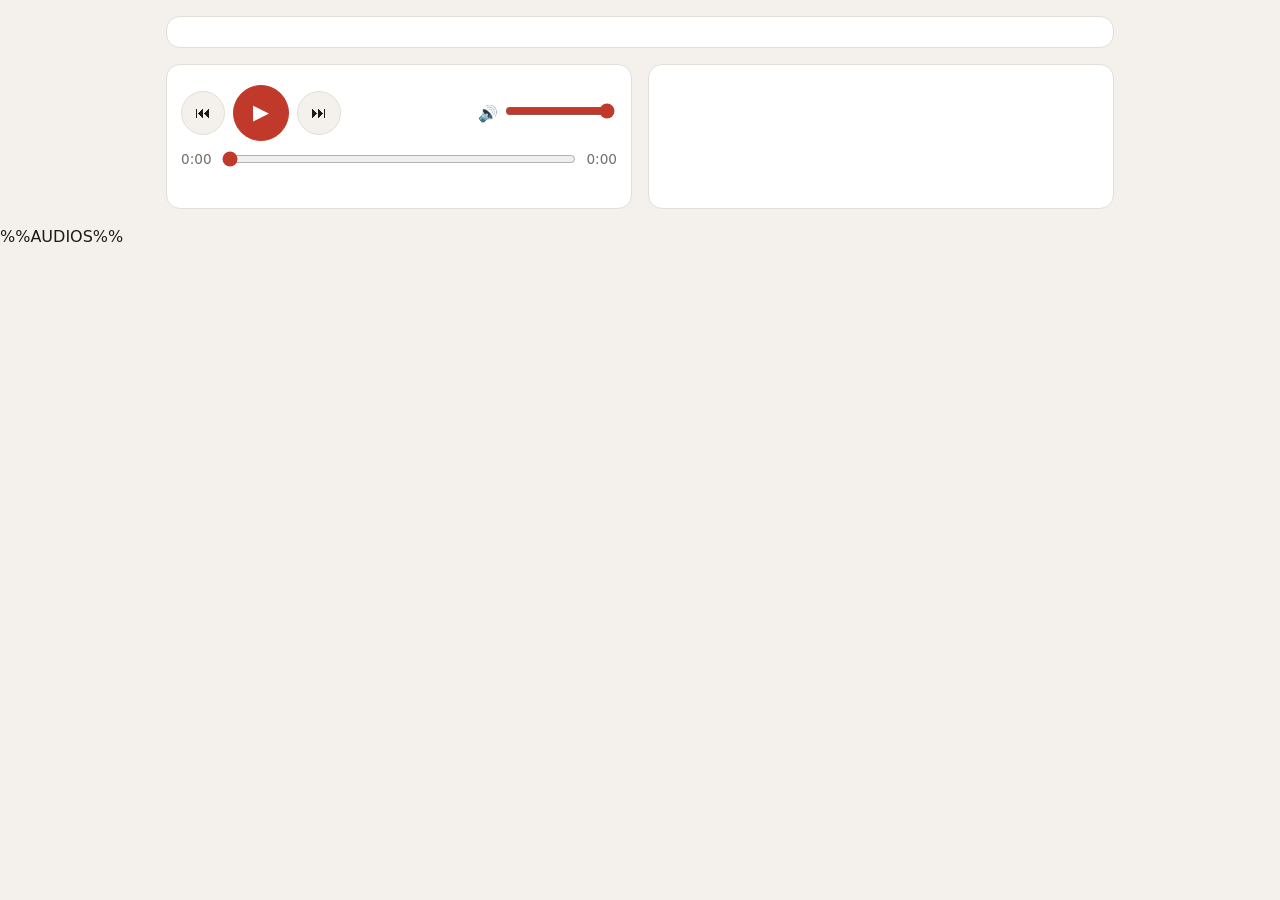
==== paquete/modulos/_core/mixtape_plantilla.html @ 4d0d2228 "Music Manager: primera versión" ====
<!doctype html>
<html lang="%%LANG%%">
<head>
<meta charset="utf-8">
<meta name="viewport" content="width=device-width,initial-scale=1">
<title>%%TITLE%%</title>
<style>
:root{--bg:#f4f1ec;--panel:#fff;--txt:#1d1b19;--mut:#76706a;--acc:#c0392b;--line:#e3ded7}
@media(prefers-color-scheme:dark){:root{--bg:#141312;--panel:#201e1c;--txt:#eee9e3;--mut:#9b948c;--acc:#ff6b5b;--line:#34312e}}
*{box-sizing:border-box}
body{margin:0;background:var(--bg);color:var(--txt);font:16px/1.5 system-ui,-apple-system,Segoe UI,Roboto,sans-serif}
main{max-width:980px;margin:0 auto;padding:16px;display:grid;gap:16px;grid-template-columns:minmax(0,1fr) minmax(0,1fr)}
@media(max-width:760px){main{grid-template-columns:1fr}}
.card{background:var(--panel);border:1px solid var(--line);border-radius:14px;padding:14px}
header{grid-column:1/-1;display:flex;gap:16px;align-items:center}
#cov{width:150px;height:auto;border-radius:10px;flex:none;background:var(--line)}
#cov[hidden]{display:none}
h1{font-size:1.4rem;margin:0}
.art{color:var(--mut);margin:2px 0 0}
h2{font-size:.8rem;text-transform:uppercase;letter-spacing:.08em;color:var(--mut);margin:0 0 8px}
#ctl{display:flex;align-items:center;gap:8px;flex-wrap:wrap;margin-bottom:8px}
button{font:inherit;color:var(--txt);background:var(--bg);border:1px solid var(--line);border-radius:999px;min-width:44px;height:44px;cursor:pointer}
button:hover{border-color:var(--acc)}
#pp{background:var(--acc);border-color:var(--acc);color:#fff;min-width:56px;height:56px;font-size:1.3rem}
#seekrow{display:flex;align-items:center;gap:8px;font-size:.85rem;color:var(--mut)}
input[type=range]{accent-color:var(--acc);width:100%}
#vol{width:110px}
#now{font-weight:600;margin:0 0 6px;overflow-wrap:anywhere}
ol{list-style:none;margin:0;padding:0}
li{display:flex;gap:10px;padding:10px 8px;border-radius:8px;cursor:pointer;align-items:baseline;overflow-wrap:anywhere}
li:hover{background:var(--bg)}
li.on{background:var(--bg);color:var(--acc);font-weight:600}
li b{min-width:2ch;color:var(--mut);font-weight:400}
#lyr{white-space:pre-wrap;overflow-wrap:anywhere;max-height:60vh;overflow:auto;margin:0;font:inherit}
.mut{color:var(--mut)}
#err{color:var(--acc);min-height:1.2em;font-size:.85rem}
</style>
</head>
<body>
<main>
<header class="card"><img id="cov" alt="" hidden><div><h1 id="ttl"></h1><p class="art" id="art"></p></div></header>
<section class="card">
<p id="now"></p>
<div id="ctl"><button id="pv" type="button">⏮</button><button id="pp" type="button">▶</button><button id="nx" type="button">⏭</button>
<label class="mut" style="margin-left:auto">🔊 <input id="vol" type="range" min="0" max="1" step="0.05" value="1"></label></div>
<div id="seekrow"><span id="cur">0:00</span><input id="seek" type="range" min="0" max="1000" value="0"><span id="dur">0:00</span></div>
<div id="err" role="status"></div>
<h2 id="h-tr"></h2><ol id="list"></ol>
</section>
<section class="card"><h2 id="h-ly"></h2><pre id="lyr"></pre></section>
</main>
<audio id="au" preload="metadata"></audio>
%%AUDIOS%%
<script type="application/json" id="d">%%DATA%%</script>
<script>
(function(){
var D=JSON.parse(document.getElementById('d').textContent),U=D.ui,T=D.tracks;
function $(i){return document.getElementById(i)}
var au=$('au'),cur=-1,urlBlob=null,drag=false;
$('ttl').textContent=D.name;$('art').textContent=D.artist||'';$('h-tr').textContent=U.tracks;$('h-ly').textContent=U.lyrics;
$('pv').title=U.prev;$('pv').setAttribute('aria-label',U.prev);$('nx').title=U.next;$('nx').setAttribute('aria-label',U.next);
$('vol').title=U.vol;$('vol').setAttribute('aria-label',U.vol);$('seek').setAttribute('aria-label',U.seek);
if(D.cover){var c=$('cov');c.src=D.cover;c.hidden=false}
var ol=$('list');
T.forEach(function(t,i){var li=document.createElement('li'),n=document.createElement('b'),s=document.createElement('span');
 n.textContent=String(t.n).padStart(2,'0');s.textContent=t.title;li.appendChild(n);li.appendChild(s);
 li.addEventListener('click',function(){load(i,true)});ol.appendChild(li)});
function fmt(x){if(!isFinite(x))return'0:00';var m=Math.floor(x/60),s=Math.floor(x%60);return m+':'+(s<10?'0':'')+s}
function setPP(){var p=!au.paused;$('pp').textContent=p?'⏸':'▶';$('pp').title=p?U.pause:U.play;$('pp').setAttribute('aria-label',p?U.pause:U.play)}
function src(i){
 if(!D.inline)return D.dir+'/'+encodeURIComponent(T[i].file);
 if(urlBlob){URL.revokeObjectURL(urlBlob);urlBlob=null}
 var b=atob($('a'+i).textContent.trim()),u=new Uint8Array(b.length);for(var k=0;k<b.length;k++)u[k]=b.charCodeAt(k);
 urlBlob=URL.createObjectURL(new Blob([u],{type:'audio/mpeg'}));return urlBlob}
function load(i,play){
 if(i<0||i>=T.length)return;cur=i;$('err').textContent='';
 au.src=src(i);
 [].forEach.call(ol.children,function(li,k){li.className=k===i?'on':''});
 $('now').textContent=T[i].n+'. '+T[i].title;
 var ly=$('lyr');ly.textContent=T[i].lyrics||U.nolyrics;ly.className=T[i].lyrics?'':'mut';ly.scrollTop=0;
 document.title=T[i].title+' · '+D.name;
 if(play){var p=au.play();if(p&&p.catch)p.catch(function(){})}
 setPP()}
function toggle(){if(cur<0){load(0,true);return}if(au.paused){var p=au.play();if(p&&p.catch)p.catch(function(){})}else au.pause()}
$('pp').addEventListener('click',toggle);
$('pv').addEventListener('click',function(){if(au.currentTime>3){au.currentTime=0}else load(cur<=0?0:cur-1,!au.paused)});
$('nx').addEventListener('click',function(){load(cur+1<T.length?cur+1:0,!au.paused)});
au.addEventListener('play',setPP);au.addEventListener('pause',setPP);
au.addEventListener('ended',function(){if(cur+1<T.length)load(cur+1,true);else{setPP();au.currentTime=0}});
au.addEventListener('error',function(){$('err').textContent=U.noaudio});
au.addEventListener('loadedmetadata',function(){$('dur').textContent=fmt(au.duration)});
au.addEventListener('timeupdate',function(){if(!drag&&au.duration)$('seek').value=Math.round(au.currentTime/au.duration*1000);$('cur').textContent=fmt(au.currentTime)});
$('seek').addEventListener('input',function(){drag=true;if(au.duration)$('cur').textContent=fmt(this.value/1000*au.duration)});
$('seek').addEventListener('change',function(){if(au.duration)au.currentTime=this.value/1000*au.duration;drag=false});
$('vol').addEventListener('input',function(){au.volume=+this.value});
document.addEventListener('keydown',function(e){if(e.code==='Space'&&!/^(INPUT|BUTTON)$/.test((e.target||{}).tagName)){e.preventDefault();toggle()}});
setPP();$('now').textContent=T.length?'':'';
if(T.length)load(0,false);
})();
</script>
</body>
</html>
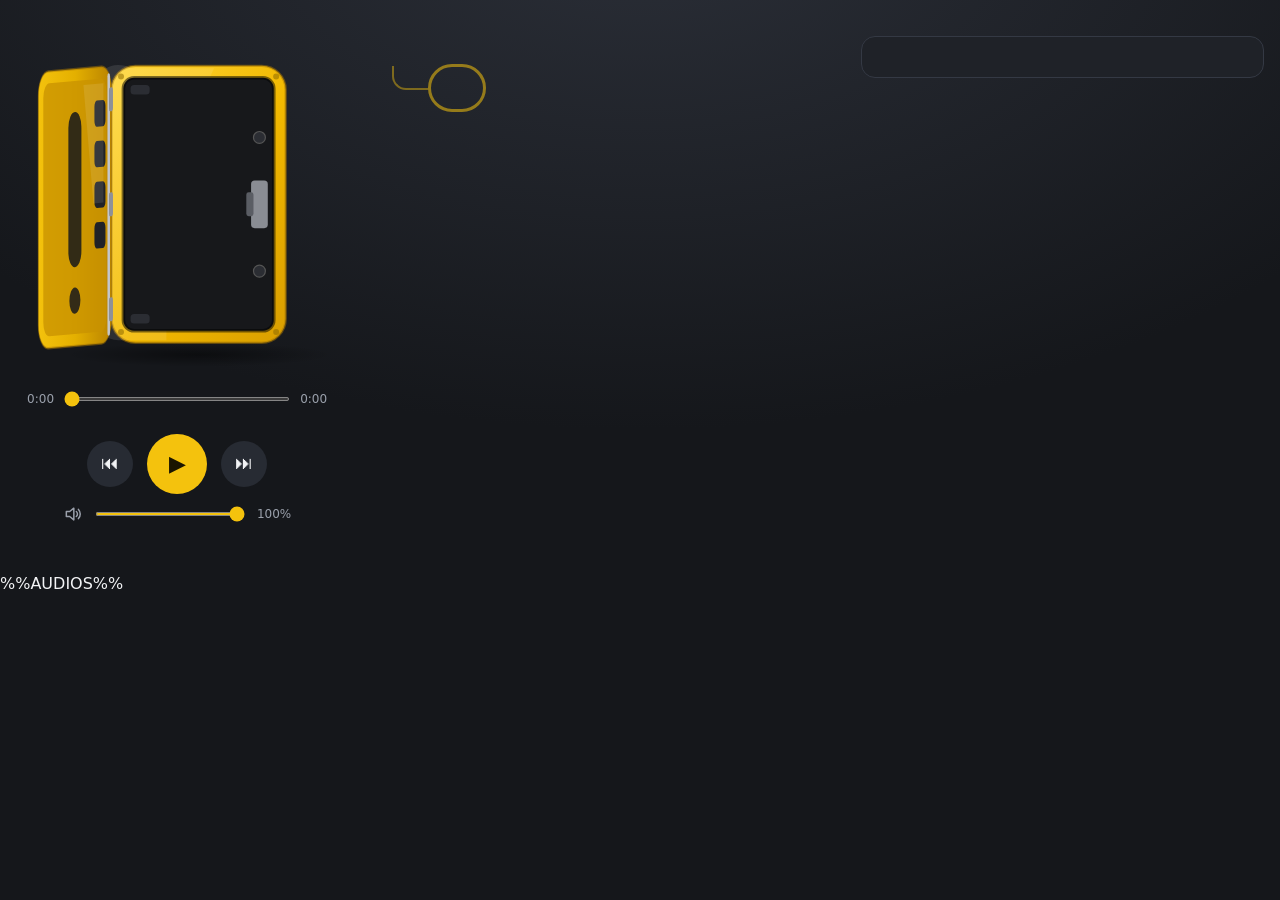
==== commit 40e26481: "Mixtape web redesign, per-song notes and tag cleaning - New player page: walkman with vector cassett" ====
--- a/paquete/modulos/_core/mixtape_plantilla.html
+++ b/paquete/modulos/_core/mixtape_plantilla.html
@@ -5,49 +5,186 @@
 <meta name="viewport" content="width=device-width,initial-scale=1">
 <title>%%TITLE%%</title>
 <style>
-:root{--bg:#f4f1ec;--panel:#fff;--txt:#1d1b19;--mut:#76706a;--acc:#c0392b;--line:#e3ded7}
-@media(prefers-color-scheme:dark){:root{--bg:#141312;--panel:#201e1c;--txt:#eee9e3;--mut:#9b948c;--acc:#ff6b5b;--line:#34312e}}
-*{box-sizing:border-box}
-body{margin:0;background:var(--bg);color:var(--txt);font:16px/1.5 system-ui,-apple-system,Segoe UI,Roboto,sans-serif}
-main{max-width:980px;margin:0 auto;padding:16px;display:grid;gap:16px;grid-template-columns:minmax(0,1fr) minmax(0,1fr)}
-@media(max-width:760px){main{grid-template-columns:1fr}}
-.card{background:var(--panel);border:1px solid var(--line);border-radius:14px;padding:14px}
-header{grid-column:1/-1;display:flex;gap:16px;align-items:center}
-#cov{width:150px;height:auto;border-radius:10px;flex:none;background:var(--line)}
-#cov[hidden]{display:none}
-h1{font-size:1.4rem;margin:0}
-.art{color:var(--mut);margin:2px 0 0}
-h2{font-size:.8rem;text-transform:uppercase;letter-spacing:.08em;color:var(--mut);margin:0 0 8px}
-#ctl{display:flex;align-items:center;gap:8px;flex-wrap:wrap;margin-bottom:8px}
-button{font:inherit;color:var(--txt);background:var(--bg);border:1px solid var(--line);border-radius:999px;min-width:44px;height:44px;cursor:pointer}
-button:hover{border-color:var(--acc)}
-#pp{background:var(--acc);border-color:var(--acc);color:#fff;min-width:56px;height:56px;font-size:1.3rem}
-#seekrow{display:flex;align-items:center;gap:8px;font-size:.85rem;color:var(--mut)}
-input[type=range]{accent-color:var(--acc);width:100%}
-#vol{width:110px}
-#now{font-weight:600;margin:0 0 6px;overflow-wrap:anywhere}
-ol{list-style:none;margin:0;padding:0}
-li{display:flex;gap:10px;padding:10px 8px;border-radius:8px;cursor:pointer;align-items:baseline;overflow-wrap:anywhere}
-li:hover{background:var(--bg)}
-li.on{background:var(--bg);color:var(--acc);font-weight:600}
-li b{min-width:2ch;color:var(--mut);font-weight:400}
-#lyr{white-space:pre-wrap;overflow-wrap:anywhere;max-height:60vh;overflow:auto;margin:0;font:inherit}
-.mut{color:var(--mut)}
-#err{color:var(--acc);min-height:1.2em;font-size:.85rem}
+:root{--bg:#15171b;--panel:#1f2228;--panel2:#272b33;--line:#343944;--txt:#f2f3f5;--muted:#9aa0ab;--acc:#f4c20d;--onacc:#1a1500}
+*{box-sizing:border-box}html,body{overflow-x:clip}
+html{background:var(--bg)}body{min-height:100vh;background-repeat:no-repeat;transition:background .6s;margin:0;background:radial-gradient(900px 520px at 50% -10%,var(--tint,#2b2f38),transparent),var(--bg);color:var(--txt);font:16px/1.5 "Roboto","Segoe UI",system-ui,sans-serif}
+main{max-width:1180px;margin:0 auto;padding:28px 16px 48px}
+header{text-align:center;margin-bottom:6px}header h1{margin:0;font-weight:300;font-size:28px;letter-spacing:.2px}header p{margin:2px 0 0;color:var(--muted)}
+/* walkman */
+.sw{max-width:380px;margin:8px auto 0}
+.stage{position:relative;height:0;padding-bottom:103.7%}.stage svg{position:absolute;inset:0;width:100%;height:100%}
+
+svg{display:block;width:100%;height:auto}
+#cas1,#cas2{transition:transform .9s cubic-bezier(.5,0,.2,1)}
+.out #cas1,.out #cas2{transform:translateX(46px)}
+#cas1{opacity:0}.open #cas1{opacity:1}
+#lidW{transform-origin:130px 206px;transition:transform .9s cubic-bezier(.5,0,.2,1);transform:none}
+.open #lidW{transform:skewY(-5deg) scaleX(-.42)}
+#lidOut{opacity:1;transition:opacity 0s .3s}#lidIn{opacity:0;transition:opacity 0s .3s}
+.open #lidOut{opacity:0;transition:opacity 0s .5s}.open #lidIn{opacity:1;transition:opacity 0s .5s}
+.reel{transform-box:fill-box;transform-origin:center}
+.play .reel{animation:giro 2.4s linear infinite}
+@keyframes giro{to{transform:rotate(360deg)}}
+.cs{display:flex;gap:10px;align-items:center;justify-content:center;color:var(--muted);font-size:13px;margin:10px 0 0}.cs div{display:flex;gap:6px}.cs button{width:26px;height:26px;border-radius:50%;border:1px solid var(--line);background:none;color:var(--muted);cursor:pointer;font:inherit;font-size:12px}.cs button.on{background:var(--acc);border-color:var(--acc);color:var(--onacc)}
+.cols{display:grid;grid-template-columns:minmax(0,1fr) minmax(0,.95fr) minmax(0,1.15fr);gap:28px;align-items:start;margin-top:8px}
+.c1 .sw{margin-top:0}.c2 h2.ct{margin:6px 0 10px;font-size:13px;font-weight:500;color:var(--muted)}.c2 ol{margin:0}
+.c3 .nota{margin:0}
+.base{margin:22px 0 22px;max-width:none}
+.frame{position:relative;filter:drop-shadow(0 12px 12px rgba(0,0,0,.45)) drop-shadow(0 2px 2px rgba(0,0,0,.3))}
+.frame::before{content:"";position:absolute;left:50%;top:-14px;width:110px;height:28px;margin-left:-55px;transform:rotate(-2deg);z-index:2;background:linear-gradient(100deg,rgba(255,255,255,.45),rgba(210,205,190,.55) 30%,rgba(235,232,220,.5) 55%,rgba(200,196,180,.55));box-shadow:0 1px 3px rgba(0,0,0,.25);clip-path:polygon(0 8%,3% 0,97% 4%,100% 0,98% 52%,100% 100%,3% 96%,0 100%,2% 50%)}
+.card{position:relative;padding:34px 26px 34px 62px;color:#2b2b31;background:
+ linear-gradient(90deg,transparent 52px,rgba(214,72,86,.75) 52px,rgba(214,72,86,.75) 53.5px,transparent 53.5px),
+ repeating-linear-gradient(180deg,transparent 0 23px,rgba(56,150,160,.55) 23px 24px),
+ linear-gradient(#f7f5ef,#efece3);background-position:0 0,0 10px,0 0;
+ box-shadow:inset 0 0 40px rgba(120,100,60,.12)}
+.card::before{content:"";position:absolute;left:0;top:0;bottom:0;width:44px;background:radial-gradient(circle at 22px 34px,#15161a 0 6px,rgba(0,0,0,.35) 6px 7.500px,transparent 8px);background-size:44px 48px;background-repeat:repeat-y}
+.hd{display:flex;justify-content:space-between;align-items:flex-end;gap:12px;min-height:48px}
+.hd b{font:400 26px/1.05 'Ink Free','Segoe Print','Segoe Script','Bradley Hand',cursive;color:#1d2c78;transform:rotate(-1.2deg);transform-origin:left bottom;overflow-wrap:anywhere}
+.hd span{font:400 19px 'Ink Free','Segoe Print','Segoe Script','Bradley Hand',cursive;color:#1d2c78;transform:rotate(1deg)}
+.sub{font:10pt/24px "Courier New",Courier,monospace;color:#555;margin:0;min-height:24px}
+.base p{margin:0;font:11pt/24px "Courier New",Courier,monospace;color:#2b2b31;white-space:pre-wrap;overflow-wrap:anywhere;text-align:left;min-height:48px}.base p.v{color:#8a8a8e}
+.ft{display:flex;justify-content:flex-end;align-items:center;margin-top:18px}.sig{font:400 22px/1 'Ink Free','Segoe Print','Segoe Script','Bradley Hand',cursive;color:#1d1d78;transform:rotate(-2deg)}.dot{display:none}
+.vol{display:flex;align-items:center;gap:10px;justify-content:center;margin:10px 0 0;color:var(--muted)}
+.vol svg{width:20px;height:20px;fill:none;stroke:currentColor;stroke-width:1.8;stroke-linecap:round;stroke-linejoin:round;flex:none}
+.vol input{width:150px;accent-color:var(--acc);height:4px}
+.vol output{min-width:3ch;font-size:12px;text-align:right}
+.nota{overflow:visible;max-height:none}.nota p{overflow:visible}
+main{max-width:1560px}
+.cols{grid-template-columns:minmax(0,.8fr) minmax(0,1.1fr) minmax(0,1fr);gap:40px}
+.hh{text-align:center;margin:0 0 6px}.hh h1{font-size:30px}
+.contact{margin-top:34px;text-align:center;color:var(--muted);font-size:15px;line-height:1.5}.contact a{color:var(--txt);text-decoration:underline;text-underline-offset:3px}
+.contact a.mail{display:block;width:max-content;margin:0 auto;font-size:17px}
+.contact a.ig{display:block;width:max-content;margin:6px auto 0;font-size:17px}.contact .tel{display:block;width:max-content;margin:6px auto 0;font-size:26px;line-height:1;font-weight:300;text-decoration:none;white-space:nowrap}
+.c1 .bar,.c1 .vol{max-width:260px;margin-left:auto;margin-right:auto}.c1 .now{margin-bottom:6px}
+.c2 .base{margin:6px 0 24px}.c2 h2.ct{margin:0 0 12px 50px}
+.tl{position:relative;padding-left:50px}
+.tl::before{content:"";position:absolute;left:14px;top:26px;bottom:38px;width:2px;background:var(--acc);opacity:.8}
+.tl ol{margin:0;display:grid;gap:10px}
+.tl li{position:relative}
+.tl li .ck{position:absolute;left:-50px;top:50%;margin:-14px 0 0 0;width:28px;height:28px;appearance:none;-webkit-appearance:none;background:#050506;border:2px solid var(--acc);border-radius:3px;cursor:pointer;transition:background .15s}
+.tl li .ck:checked{background:var(--acc)}.tl li .ck:focus-visible{outline:2px solid var(--txt);outline-offset:3px}
+.tl li.on{box-shadow:0 0 0 2px var(--acc);background:var(--panel2)}
+.dlb{position:relative;height:48px;margin:16px 0 0 0;display:flex;align-items:center;padding:12px 26px;border-radius:99px;border:3px solid var(--acc);background:transparent;color:var(--acc);font:500 13px/1.2 inherit;letter-spacing:.5px;text-transform:uppercase;cursor:pointer;transition:opacity .15s,background .15s}
+.dlb::before{content:"";position:absolute;left:-39px;top:calc(50% - 22px);width:36px;height:22px;border-left:2px solid var(--acc);border-bottom:2px solid var(--acc);border-bottom-left-radius:14px;opacity:.8}
+.dlb:not(:disabled):hover{background:var(--acc);color:var(--onacc)}.dlb:disabled{opacity:.55;cursor:default}
+.tl::after{content:"";position:absolute;left:14px;bottom:28px;width:2px;height:0}
+@media (max-width:900px){
+.cols{display:flex;flex-direction:column;align-items:stretch;gap:10px}
+.c1,.c2{display:contents}
+.hh{order:1}.sw{order:2;width:100%}
+.pl{order:3;position:sticky;top:0;z-index:30;display:grid;grid-template-columns:minmax(0,1fr) auto;gap:2px 10px;align-items:center;margin:0 -14px;padding:8px 14px 10px;background:color-mix(in srgb,var(--bg) 92%,transparent);backdrop-filter:blur(8px);-webkit-backdrop-filter:blur(8px);border-bottom:1px solid var(--line)}
+.pl .now{grid-column:1;grid-row:1;text-align:left;margin:0;min-width:0}.pl .now b{display:block;font-size:15px;white-space:nowrap;overflow:hidden;text-overflow:ellipsis}.pl .now span{font-size:12px}
+.pl .ctl{grid-column:2;grid-row:1;margin:0;gap:6px}.pl .ctl button{width:40px;height:40px;font-size:15px}.pl .ctl #pp{width:46px;height:46px;font-size:18px}
+.pl .seekrow{grid-column:1/-1;grid-row:2;max-width:none;margin:0}
+.pl #err{grid-column:1/-1;grid-row:3;min-height:0;font-size:12px}.pl .vol{display:none}
+.base{order:4;width:100%;margin:6px 0 0}.c3{order:5}.c2 h2.ct{order:6;margin:14px 0 0 50px}.tl{order:7}.contact{order:8;margin:22px 0 6px}
+#h-ly{cursor:pointer;display:flex;justify-content:space-between;align-items:center;margin:0;padding:4px 0;-webkit-tap-highlight-color:transparent}
+#h-ly::after{content:"";width:9px;height:9px;border-right:2px solid currentColor;border-bottom:2px solid currentColor;transform:rotate(45deg);transition:transform .2s;margin-right:4px}
+#lb.abierta #h-ly{margin-bottom:8px}#lb.abierta #h-ly::after{transform:rotate(-135deg)}
+#lb:not(.abierta) #lyr{display:none}
+#h-ly:focus-visible{outline:2px solid var(--acc);outline-offset:3px;border-radius:6px}
+main{padding:14px 14px 28px}
+.card{padding:30px 18px 30px 52px}
+.card::before{width:36px;background-size:36px 48px;background-position:0 0}
+.hd b{font-size:24px}.hd span{font-size:17px}
+.dlb{max-width:100%;padding:10px 18px;font-size:12px}
+.hh h1{font-size:26px}
+.contact .tel{font-size:24px}
+}
+@media (max-width:900px){.cols{grid-template-columns:minmax(0,1fr);gap:20px}}
+/* player */
+.now{text-align:center;margin:14px 0 4px}.now b{display:block;font-size:20px;font-weight:500}.now span{color:var(--muted);font-size:14px}
+.ctl{display:flex;gap:14px;align-items:center;justify-content:center;margin:10px 0}
+.ctl button{border:0;border-radius:50%;width:46px;height:46px;background:var(--panel2);color:var(--txt);font-size:18px;cursor:pointer}
+.ctl #pp{width:60px;height:60px;background:var(--acc);color:var(--onacc);font-size:22px}
+.ctl button:focus-visible{outline:2px solid var(--acc);outline-offset:3px}
+.bar{height:4px;border-radius:9px;background:var(--panel2);overflow:hidden}.bar i{display:block;height:100%;width:0;background:var(--acc)}
+/* list */
+ol{list-style:none;margin:22px 0 0;padding:0;display:grid;gap:6px}
+li{display:flex;align-items:center;gap:14px;padding:12px 14px;border-radius:12px;background:var(--panel);cursor:pointer;transition:background .15s}
+li:hover{background:var(--panel2)}li.on{background:var(--panel2);box-shadow:inset 3px 0 0 var(--acc)}
+li b{font-weight:300;color:var(--muted);min-width:2ch}li span{flex:1}li small{color:var(--muted)}
+li .n{width:8px;height:8px;border-radius:50%;background:var(--acc);flex:none}
+.lyr{white-space:pre-wrap}#lp{line-height:1.75}
+/* note */
+.nota{margin:16px 0 0;padding:16px 18px;border-radius:14px;background:var(--panel);border:1px solid var(--line)}
+.nota h2{margin:0 0 6px;font-size:13px;font-weight:500;color:var(--muted)}
+.nota p{margin:0;line-height:1.65;overflow-wrap:anywhere;white-space:pre-wrap}.nota p.v{color:var(--muted)}
+footer a{color:var(--acc)}footer{text-align:center;color:var(--muted);margin-top:26px;font-size:14px}
+@media (prefers-reduced-motion:reduce){#cas1,#cas2,#lidW{transition:none}.play .reel{animation:none}}
+.seekrow{display:flex;align-items:center;gap:8px;max-width:300px;margin:8px auto 0;font-size:12px;color:var(--muted)}
+.seekrow input{flex:1;min-width:0;accent-color:var(--acc);height:4px}
+#err{min-height:1.2em;text-align:center;color:var(--acc);font-size:13px}
+#lyr{white-space:pre-wrap;overflow-wrap:anywhere;margin:0;font:inherit;line-height:1.75}
+.tl li span{flex:1}.tl li small{color:var(--muted)}
+.base[hidden]{display:none}
+.nota h2{margin:0 0 8px}
 </style>
 </head>
 <body>
 <main>
-<header class="card"><img id="cov" alt="" hidden><div><h1 id="ttl"></h1><p class="art" id="art"></p></div></header>
-<section class="card">
-<p id="now"></p>
-<div id="ctl"><button id="pv" type="button">⏮</button><button id="pp" type="button">▶</button><button id="nx" type="button">⏭</button>
-<label class="mut" style="margin-left:auto">🔊 <input id="vol" type="range" min="0" max="1" step="0.05" value="1"></label></div>
-<div id="seekrow"><span id="cur">0:00</span><input id="seek" type="range" min="0" max="1000" value="0"><span id="dur">0:00</span></div>
+<div class="cols">
+<div class="c1"><header class="hh"><h1 id="ttl"></h1><p id="art" class="art"></p></header>
+<div class="sw"><div class="stage open out" id="st">
+<svg viewBox="50 70 270 280" role="img" aria-label="Walkman amarillo con la cinta">
+<defs>
+ <linearGradient id="gy" x1="0" y1="0" x2="1" y2="1"><stop offset="0" stop-color="#ffd83d"/><stop offset=".55" stop-color="#f2b900"/><stop offset="1" stop-color="#d99e00"/></linearGradient>
+ <linearGradient id="gd" x1="0" y1="0" x2="1" y2="0"><stop offset="0" stop-color="#b98300"/><stop offset=".5" stop-color="#e4b000"/><stop offset="1" stop-color="#f4c20d"/></linearGradient>
+ <mask id="mk" maskUnits="userSpaceOnUse" x="100" y="80" width="200" height="260"><rect x="100" y="80" width="200" height="260" fill="#fff"/><rect x="143" y="111" width="124" height="190" rx="62" fill="#000"/></mask>
+ <radialGradient id="gs" cx=".5" cy=".5"><stop offset="0" stop-color="#000" stop-opacity=".45"/><stop offset="1" stop-color="#000" stop-opacity="0"/></radialGradient>
+</defs>
+<defs id="cd"></defs>
+<ellipse cx="203" cy="332" rx="112" ry="10" fill="url(#gs)"/>
+<!-- cuerpo: casi las proporciones de la cinta, un poco mayor para el mecanismo -->
+<rect x="130" y="90" width="146" height="232" rx="20" fill="url(#gy)"/>
+<rect x="130" y="90" width="146" height="232" rx="20" fill="none" stroke="#a97800" stroke-opacity=".5" stroke-width="2"/>
+<path d="M146 92h70c-24 50-40 130-40 228h-40a20 20 0 0 1-20-20V112a20 20 0 0 1 30-20z" fill="#fff" fill-opacity=".10"/>
+<g fill="#8d6a00" fill-opacity=".55"><circle cx="138" cy="99" r="2.500"/><circle cx="268" cy="99" r="2.500"/><circle cx="138" cy="313" r="2.500"/><circle cx="268" cy="313" r="2.500"/></g>
+<rect x="140" y="100" width="126" height="212" rx="9" fill="#17181b"/>
+<rect x="140" y="100" width="126" height="212" rx="9" fill="none" stroke="#000" stroke-opacity=".5" stroke-width="3"/>
+<g><rect x="247" y="186" width="14" height="40" rx="3" fill="#8a8d94"/><rect x="243" y="196" width="6" height="20" rx="2" fill="#5a5d64"/><circle cx="254" cy="150" r="5" fill="#2b2d33" stroke="#555"/><circle cx="254" cy="262" r="5" fill="#2b2d33" stroke="#555"/><rect x="146" y="106" width="16" height="8" rx="3" fill="#2b2d33"/><rect x="146" y="298" width="16" height="8" rx="3" fill="#2b2d33"/></g>
+<g id="cas2"><g class="cc" transform="translate(263 114) rotate(90)"></g></g>
+<!-- puerta del lado de los botones, abierta solo un poco -->
+<g id="lidW">
+ <g id="lidOut">
+  <rect x="130" y="90" width="146" height="232" rx="20" fill="url(#gy)" mask="url(#mk)"/>
+  <rect x="130" y="90" width="146" height="232" rx="20" fill="none" stroke="#a97800" stroke-opacity=".5" stroke-width="2"/>
+  <path d="M146 92h70c-24 50-40 130-40 228h-40a20 20 0 0 1-20-20V112a20 20 0 0 1 30-20z" fill="#fff" fill-opacity=".10" mask="url(#mk)"/>
+  <rect x="143" y="111" width="124" height="190" rx="62" fill="#1b1c20" fill-opacity=".2" stroke="#101113" stroke-width="10"/>
+  <rect x="148" y="116" width="114" height="180" rx="57" fill="none" stroke="#17a88c" stroke-width="2"/>
+  <path d="M170 128l40-6v168l-46 4z" fill="#fff" fill-opacity=".06"/>
+  <circle cx="141" cy="100" r="3.500" fill="#c96a1a"/>
+  
+  <text x="266" y="316" text-anchor="end" font-size="8" fill="#4a4a46" font-family="Roboto,Segoe UI,sans-serif">FM/AM</text>
+  <g fill="#0e0f11"><rect x="126" y="130" width="8" height="150" rx="3"/></g>
+ </g>
+ <g id="lidIn">
+  <rect x="130" y="90" width="146" height="232" rx="20" fill="url(#gd)"/>
+  <rect x="130" y="90" width="146" height="232" rx="20" fill="none" stroke="#a97800" stroke-opacity=".5" stroke-width="2"/>
+  <rect x="140" y="100" width="126" height="212" rx="12" fill="#c99200" fill-opacity=".75"/>
+  <rect x="190" y="126" width="26" height="130" rx="13" fill="#17181b" fill-opacity=".85"/>
+  <circle cx="203" cy="284" r="11" fill="#17181b" fill-opacity=".85"/>
+  <g fill="#202227"><rect x="142" y="118" width="22" height="22" rx="5"/><rect x="142" y="152" width="22" height="22" rx="5"/><rect x="142" y="186" width="22" height="22" rx="5"/><rect x="142" y="220" width="22" height="22" rx="5"/></g>
+  <rect x="133" y="96" width="5" height="220" rx="2.500" fill="#c3c6cc"/>
+  <g fill="#8e9199"><rect x="127" y="108" width="8" height="20" rx="2.500"/><rect x="127" y="196" width="8" height="20" rx="2.500"/><rect x="127" y="284" width="8" height="20" rx="2.500"/></g>
+  <path d="M146 104h40l-20 100h-20z" fill="#fff" fill-opacity=".10"/>
+ </g>
+</g>
+<g id="cas1"><g class="cc" transform="translate(263 114) rotate(90)"></g></g>
+</svg></div></div>
+<div class="pl"><div class="now"><b id="nt"></b><span id="ns"></span></div>
+<div class="seekrow"><span id="cur">0:00</span><input id="seek" type="range" min="0" max="1000" value="0"><span id="dur">0:00</span></div>
 <div id="err" role="status"></div>
-<h2 id="h-tr"></h2><ol id="list"></ol>
-</section>
-<section class="card"><h2 id="h-ly"></h2><pre id="lyr"></pre></section>
+<div class="ctl"><button id="pv" type="button">&#9198;</button><button id="pp" type="button">&#9654;</button><button id="nx" type="button">&#9197;</button></div>
+<label class="vol"><svg viewBox="0 0 24 24" id="vi"><path d="M4 9v6h4l5 4V5L8 9z"/><path id="vw" d="M16 9a4 4 0 0 1 0 6M18.500 6.500a8 8 0 0 1 0 11"/></svg><input id="vol" type="range" min="0" max="1" step="0.05" value="1"><output id="vo">100%</output></label>
+</div>
+<div class="contact" id="ct" hidden></div></div>
+<div class="c2"><section class="base" id="nb" hidden><div class="frame"><div class="card">
+<div class="hd"><b id="bt"></b><span id="by"></span></div><div class="sub" id="bs"></div><p id="np"></p>
+<div class="ft"><span class="sig" id="sg"></span><i class="dot"></i></div></div></div></section>
+<h2 class="ct" id="h-tr"></h2><div class="tl"><ol id="list"></ol><button type="button" id="dl" class="dlb" disabled></button></div></div>
+<div class="c3"><section class="nota" id="lb"><h2 id="h-ly"></h2><pre id="lyr"></pre></section></div>
+</div>
 </main>
 <audio id="au" preload="metadata"></audio>
 %%AUDIOS%%
@@ -56,46 +193,220 @@
 (function(){
 var D=JSON.parse(document.getElementById('d').textContent),U=D.ui,T=D.tracks;
 function $(i){return document.getElementById(i)}
-var au=$('au'),cur=-1,urlBlob=null,drag=false;
+function esc(x){return String(x==null?'':x).replace(/&/g,'&amp;').replace(/</g,'&lt;')}
+var PEN="'Ink Free','Segoe Print','Segoe Script','Bradley Hand',cursive";
+var cx=document.createElement('canvas').getContext('2d');
+function fit(txt,w,h,k){var fs=h*1.05*k;cx.font=fs+'px '+PEN;while(cx.measureText(txt).width>w&&fs>5){fs*=.94;cx.font=fs+'px '+PEN}return fs}
+function lab(txt,f,k,rot,col){if(!txt)return '';var x=f[0]*184,y=f[1]*118,w=f[2]*184,h=f[3]*118,fs=fit(txt,w,h,k);
+ return '<text x="0" y="0" transform="translate('+(x+w/2).toFixed(1)+' '+(y+h/2).toFixed(1)+') rotate('+rot+')" text-anchor="middle" dominant-baseline="central" font-size="'+fs.toFixed(1)+'" font-family="'+PEN.replace(/"/g,"'")+'" fill="'+col+'" fill-opacity=".95">'+txt+'</text>'}
+/* ===== 12 cassettes drawn as vectors (viewBox 400 x 254), after real cassettes ===== */
+var CD=[
+/*1 clear shell, light blue label*/{shell:'clear',lab:{y0:26,y1:198,c:['#b7dcf7','#86bde9','#6aa6d8'],rules:[54,74,94]},hx:[128,272],hy:126,hr:25,win:'pill',hub:'std',tx:['C-60|42|128|16|#12304f','SIDE___|316|130|12|#12304f']},
+/*2 black, retro stripes*/{shell:'solid',b:['#3a3a3f','#232327','#121214'],lab:{y0:22,y1:68,c:['#f1f1ec','#d9d9d1'],rules:[44,58]},stripes:[[68,90,'#2f8fd0'],[90,112,'#e5412b'],[112,136,'#f39a1e'],[136,160,'#f3d21c']],hx:[124,276],hy:112,hr:24,win:'pill',hub:'std',tag:['B',34,26]},
+/*3 clear shell, black label*/{shell:'clear',lab:{y0:34,y1:206,c:['#4a4a50','#2e2e33','#1d1d21'],chamfer:true},hx:[124,276],hy:122,hr:26,win:'rect',hub:'std'},
+/*4 clear shell, silver label*/{shell:'clear',lab:{y0:34,y1:206,c:['#eceef1','#b6b9c0','#8e929b'],chamfer:true,notch:true,brushed:true},hx:[122,278],hy:122,hr:26,win:'rect',hub:'std'},
+/*5 clear shell, gold open reels*/{shell:'clear',open:{c:['#fbe3a1','#e2b157','#a97a2a']},hx:[110,290],hy:120,hr:56,hub:'open',packs:false},
+/*6 black, cream label*/{shell:'solid',b:['#3b3b3e','#222225','#101012'],lab:{y0:20,y1:200,c:['#efe9d6','#cfc8b0'],rules:[40,56],aged:true},hx:[112,288],hy:112,hr:25,win:'pill',hub:'std',tx:['2|38|128|30|#111']},
+/*7 smoked shell, white label, red band*/{shell:'smoke',b:['#85766f','#5a4c48','#3a2e2b'],lab:{y0:22,y1:196,c:['#f6f1e6','#ddd5c3']},stripes:[[78,152,'#ee4b24']],hx:[118,282],hy:115,hr:25,win:'pill',hub:'std',tag:['B',34,100],arrow:true},
+/*8 translucent red*/{shell:'tint',b:['#e8392d','#c4261c','#6e0d09'],hx:[124,276],hy:118,hr:24,hub:'plain',packs:true,hubc:['#ffd9d2','#c8261c']},
+/*9 pink*/{shell:'solid',b:['#f8b6ca','#f08cab','#d4688b'],hx:[120,282],hy:112,hr:24,hub:'hole',win:'cut',bot:['#e27c9c','#c75d80']},
+/*10 smoked grid, grey label with blue stripe*/{shell:'smoke',grid:true,b:['#6b6e73','#43464b','#25272b'],lab:{y0:30,y1:196,c:['#e7e9eb','#bcc0c4'],rules:[52,72]},stripes:[[152,176,'#1f84d9']],hx:[118,282],hy:116,hr:25,win:'pill',hub:'std',tag:['B',40,132]},
+/*11 clear shell, silver open reels*/{shell:'clear',open:{c:['#ffffff','#d9dee6','#9aa3b2']},hx:[118,284],hy:118,hr:54,hub:'open',packs:false},
+/*12 black plain*/{shell:'solid',b:['#2b2b2f','#1a1a1d','#0b0b0c'],panel:true,hx:[112,288],hy:112,hr:27,win:'pill',hub:'std',tag:null}
+];
+var CZ=[ /* title zone, © zone and ink of each */
+{t:[.10,.07,.80,.20],c:[.19,.68,.62,.09],ti:'#12304f',ci:'#12304f'},
+{t:[.30,.10,.62,.16],c:[.20,.63,.60,.09],ti:'#1d2433',ci:'#f2f2ee'},
+{t:[.12,.12,.76,.16],c:[.12,.67,.76,.11],ti:'#f4efe2',ci:'#f4efe2'},
+{t:[.12,.12,.76,.16],c:[.12,.67,.76,.11],ti:'#20232a',ci:'#20232a'},
+{t:[.12,.10,.76,.14],c:[.20,.745,.60,.08],ti:'#2b2012',ci:'#2b2012'},
+{t:[.10,.06,.80,.14],c:[.12,.64,.76,.12],ti:'#26221a',ci:'#26221a'},
+{t:[.12,.10,.76,.14],c:[.38,.64,.52,.10],ti:'#2a2220',ci:'#2a2220'},
+{t:[.15,.12,.70,.14],c:[.20,.72,.60,.09],ti:'#fff1ee',ci:'#fff1ee'},
+{t:[.15,.06,.70,.15],c:[.20,.72,.60,.09],ti:'#6b2540',ci:'#6b2540'},
+{t:[.12,.12,.76,.14],c:[.30,.69,.50,.08],ti:'#1c2430',ci:'#1c2430'},
+{t:[.12,.10,.76,.14],c:[.20,.76,.60,.08],ti:'#2b3240',ci:'#2b3240'},
+{t:[.12,.10,.76,.14],c:[.20,.72,.60,.09],ti:'#ececee',ci:'#ececee'}];
+var PAL=[
+{a:'#6fb7ee',o:'#06233b',bg:'#0e1822',t:'#1d4468',s:['#9bd0f6','#5aa7e2','#2f6fae']},
+{a:'#f08a24',o:'#241000',bg:'#191511',t:'#4a2f12',s:['#ffd23a','#f39a1e','#d8541a']},
+{a:'#3fd47a',o:'#04240f',bg:'#0e1a13',t:'#15472b',s:['#7be7a3','#3fd47a','#1f8f4f']},
+{a:'#cfd4dc',o:'#14171c',bg:'#14161a',t:'#353a42',s:['#eceef2','#b3b8c2','#7a808c']},
+{a:'#e8b34a',o:'#2a1b00',bg:'#19150d',t:'#4d3c14',s:['#ffe08a','#e8b34a','#b5842a']},
+{a:'#e9e3cf',o:'#1c1a14',bg:'#151412',t:'#3a362d',s:['#6a6860','#403f3b','#242321']},
+{a:'#f2562b',o:'#ffffff',bg:'#1c1211',t:'#4d1d14',s:['#ff8d68','#f2562b','#bd3a18']},
+{a:'#ff4a3c',o:'#ffffff',bg:'#1c0f0f',t:'#5a1616',s:['#ff7062','#e8322a','#a01810']},
+{a:'#f08aa8',o:'#3a0d20',bg:'#1c1217',t:'#52243a',s:['#ffbfd0','#f08aa8','#c25c7c']},
+{a:'#2e8be0',o:'#ffffff',bg:'#0e1319',t:'#1b3656',s:['#72b4f0','#2e8be0','#1b5aa6']},
+{a:'#b9c4d4',o:'#0f141c',bg:'#12151a',t:'#2c3543',s:['#e3e9f2','#b2bdce','#7b899e']},
+{a:'#e8e8ea',o:'#111113',bg:'#111112',t:'#2e2e34',s:['#54545a','#34343a','#1a1a1d']}];
+function cassette(i){
+ var d=CD[i],H=254,o='',cl=d.shell==='clear';
+ function stops(id,c,dir){return '<linearGradient id="'+id+'" x1="0" y1="0" x2="'+(dir?1:0)+'" y2="'+(dir?0:1)+'">'+c.map(function(k,n){return '<stop offset="'+(n/(c.length-1))+'" stop-color="'+k+'"/>'}).join('')+'</linearGradient>'}
+ var b=d.b||['#fff','#fff','#fff'],lc=d.lab?d.lab.c:['#fff','#fff'];
+ var df=stops('kb',b)+stops('kp',d.bot||[b[1],b[2]])+stops('kl',lc)+(d.open?stops('ko',d.open.c):'')
+ +'<linearGradient id="kg" x1="0" y1="0" x2="0" y2="1"><stop offset="0" stop-color="#fff" stop-opacity=".32"/><stop offset=".42" stop-color="#fff" stop-opacity=".05"/><stop offset=".55" stop-color="#000" stop-opacity="0"/><stop offset="1" stop-color="#000" stop-opacity=".28"/></linearGradient>'
+ +'<radialGradient id="km" cx=".35" cy=".3" r=".8"><stop offset="0" stop-color="#fff"/><stop offset=".5" stop-color="#b9bcc4"/><stop offset="1" stop-color="#5d6068"/></radialGradient>'
+ +'<radialGradient id="kt" cx=".4" cy=".35" r=".8"><stop offset="0" stop-color="#7a5636"/><stop offset=".6" stop-color="#3b2819"/><stop offset="1" stop-color="#1b100a"/></radialGradient>'
+ +'<radialGradient id="kh" cx=".4" cy=".35" r=".85"><stop offset="0" stop-color="#fff"/><stop offset=".6" stop-color="#e6e2d4"/><stop offset="1" stop-color="#8d8a7c"/></radialGradient>'
+ +'<linearGradient id="kw" x1="0" y1="0" x2="1" y2="1"><stop offset="0" stop-color="#fff" stop-opacity=".38"/><stop offset=".45" stop-color="#fff" stop-opacity="0"/></linearGradient>'
+ +'<linearGradient id="kbr" x1="0" y1="0" x2="1" y2="0"><stop offset="0" stop-color="#fff" stop-opacity=".0"/><stop offset=".3" stop-color="#fff" stop-opacity=".45"/><stop offset=".6" stop-color="#fff" stop-opacity=".05"/><stop offset=".85" stop-color="#fff" stop-opacity=".4"/><stop offset="1" stop-color="#fff" stop-opacity="0"/></linearGradient>'
+ +'<pattern id="kgd" width="6" height="6" patternUnits="userSpaceOnUse"><path d="M0 0H6M0 0V6" stroke="#fff" stroke-opacity=".10" stroke-width=".8"/></pattern>'
+ +'<filter id="ks" x="-5%" y="-5%" width="110%" height="115%"><feGaussianBlur stdDeviation="1.6"/></filter>';
+ document.getElementById('cd').innerHTML=df;
+ var hy=d.hy,hr=d.hr,x1=d.hx[0],x2=d.hx[1];
+ /* ---- shell ---- */
+ if(cl){o+='<rect x="0" y="0" width="400" height="'+H+'" rx="16" fill="#d3e7f3" fill-opacity=".34"/><path d="M0 40Q120 10 240 0H60Q0 0 0 40Z" fill="#fff" fill-opacity=".12"/><path d="M330 0H400V90Q360 40 330 0Z" fill="#fff" fill-opacity=".10"/><rect x="1.5" y="1.5" width="397" height="'+(H-3)+'" rx="15" fill="none" stroke="#fff" stroke-opacity=".9" stroke-width="2.5"/><rect x="9" y="9" width="382" height="'+(H-18)+'" rx="10" fill="none" stroke="#8fa0ad" stroke-opacity=".55" stroke-width="1.5"/><rect x="11" y="11" width="378" height="'+(H-22)+'" rx="9" fill="none" stroke="#fff" stroke-opacity=".7"/>'}
+ else o+='<rect x="0" y="0" width="400" height="'+H+'" rx="16" fill="url(#kb)"/>';
+ if(d.shell==='smoke'||d.shell==='tint')o+='<rect x="2" y="2" width="396" height="'+(H-4)+'" rx="14" fill="#fff" fill-opacity=".07"/>';
+ if(d.grid)o+='<rect x="0" y="0" width="400" height="'+H+'" rx="16" fill="url(#kgd)"/>';
+ if(d.shell==='solid'&&!d.bot||d.shell==='solid')o+='<path d="M0 60H4M396 60H400" stroke="#000" stroke-opacity=".0"/>';
+ /* ---- tape packs (visible on shells without a big label) ---- */
+ if(d.packs!==false&&(d.shell==='tint'||d.open===undefined&&!d.lab&&d.shell!=='solid')){o+='<circle cx="'+(x1)+'" cy="'+hy+'" r="'+(hr+30)+'" fill="url(#kt)" fill-opacity=".85"/><circle cx="'+x2+'" cy="'+hy+'" r="'+(hr+14)+'" fill="url(#kt)" fill-opacity=".85"/><path d="M'+x1+' '+(hy+hr+30)+'C '+(x1+60)+' '+(hy+hr+24)+' '+(x2-40)+' '+(hy+hr+22)+' '+x2+' '+(hy+hr+14)+'" stroke="#2a1a10" stroke-width="2" fill="none"/>'}
+ if(d.open)o+='<circle cx="'+x1+'" cy="'+hy+'" r="'+(hr+8)+'" fill="url(#kt)" fill-opacity=".55"/><circle cx="'+x2+'" cy="'+hy+'" r="'+(hr+8)+'" fill="url(#kt)" fill-opacity=".55"/>';
+ /* ---- label ---- */
+ function chamf(y0,y1){var a=22,r=a+14;return 'M'+(22+r)+' '+y0+'H'+(378-r)+'L378 '+(y0+14)+'V'+(y1-6)+'Q378 '+y1+' 372 '+y1+'H28Q22 '+y1+' 22 '+(y1-6)+'V'+(y0+14)+'Z'}
+ if(d.lab){var L=d.lab,w=L.chamfer;
+  var shape=w?'<path d="'+chamf(L.y0,L.y1)+'"':'<rect x="22" y="'+L.y0+'" width="356" height="'+(L.y1-L.y0)+'" rx="8"';
+  o+=shape.replace('<','<')+' fill="#000" opacity=".28" filter="url(#ks)" transform="translate(0 2)"/>'+shape+' fill="url(#kl)"/>'+shape+' fill="none" stroke="#fff" stroke-opacity=".45"/>';
+  if(L.brushed)o+='<rect x="30" y="'+(L.y0+8)+'" width="340" height="'+(L.y1-L.y0-16)+'" fill="url(#kbr)" opacity=".7"/>';
+  if(L.aged)o+='<g stroke="#a89e80" stroke-opacity=".25" stroke-width="1"><path d="M40 '+(L.y0+30)+'l60 -2M180 '+(L.y0+90)+'l80 3M70 '+(L.y1-24)+'l50 -2"/></g>';
+  if(L.notch)o+='<path d="M186 '+L.y0+'l14 12l14 -12z" fill="#e9f0f4" fill-opacity=".85"/>';
+  (L.rules||[]).forEach(function(y){o+='<path d="M36 '+y+'H364" stroke="#101820" stroke-opacity=".75" stroke-width="1.6"/><path d="M36 '+(y+1.6)+'H364" stroke="#fff" stroke-opacity=".55" stroke-width=".8"/>'});
+  o+='<path d="M22 '+(L.y0+6)+'Q22 '+L.y0+' 28 '+L.y0+'" fill="none"/>'}
+ (d.stripes||[]).forEach(function(s){o+='<rect x="22" y="'+s[0]+'" width="356" height="'+(s[1]-s[0])+'" fill="'+s[2]+'"/><rect x="22" y="'+s[0]+'" width="356" height="2" fill="#fff" opacity=".35"/><rect x="22" y="'+(s[1]-2)+'" width="356" height="2" fill="#000" opacity=".2"/>'});
+ if(d.panel)o+='<rect x="24" y="24" width="352" height="170" rx="12" fill="#fff" fill-opacity=".04"/><rect x="24" y="24" width="352" height="170" rx="12" fill="none" stroke="#fff" stroke-opacity=".18" stroke-width="1.5"/><rect x="26" y="26" width="348" height="166" rx="11" fill="none" stroke="#000" stroke-opacity=".5"/>';
+ /* ---- windows ---- */
+ function cwin(cx,cy,w,hh,tape){o+='<rect x="'+(cx-w/2)+'" y="'+(cy-hh/2)+'" width="'+w+'" height="'+hh+'" rx="3" fill="#dfe5e8"/>'+(tape?'<rect x="'+(cx-w/2)+'" y="'+(cy-hh/2)+'" width="'+(w*.5)+'" height="'+hh+'" fill="#4a3524"/>':'')+'<rect x="'+(cx-w/2)+'" y="'+(cy-hh/2)+'" width="'+w+'" height="'+hh+'" rx="3" fill="url(#kw)"/><rect x="'+(cx-w/2)+'" y="'+(cy-hh/2)+'" width="'+w+'" height="'+hh+'" rx="3" fill="none" stroke="#000" stroke-opacity=".6" stroke-width="1.5"/><path d="M'+(cx-w/2+8)+' '+(cy+hh/2-2)+'v-5M'+(cx-w/2+16)+' '+(cy+hh/2-2)+'v-3M'+(cx+w/2-8)+' '+(cy+hh/2-2)+'v-5M'+(cx+w/2-16)+' '+(cy+hh/2-2)+'v-3" stroke="#222" stroke-opacity=".5"/>'}
+ if(d.win==='pill'){var px0=x1-hr-14,px1=x2+hr+14,py0=hy-hr-9,py1=hy+hr+9,pr=(py1-py0)/2;
+  o+='<rect x="'+px0+'" y="'+py0+'" width="'+(px1-px0)+'" height="'+(py1-py0)+'" rx="'+pr+'" fill="#000" opacity=".3" filter="url(#ks)" transform="translate(0 2)"/><rect x="'+px0+'" y="'+py0+'" width="'+(px1-px0)+'" height="'+(py1-py0)+'" rx="'+pr+'" fill="#1a1b1f" stroke="#050506" stroke-width="2"/><rect x="'+(px0+3)+'" y="'+(py0+3)+'" width="'+(px1-px0-6)+'" height="'+((py1-py0)/2-2)+'" rx="'+(pr-3)+'" fill="url(#kg)" opacity=".55"/>';
+  o+='<circle cx="'+x1+'" cy="'+hy+'" r="'+(hr+6)+'" fill="url(#kt)"/><circle cx="'+x2+'" cy="'+hy+'" r="'+(hr+6)+'" fill="url(#kt)"/>';cwin(200,hy,56,hr*1.25,true)}
+ if(d.win==='rect'){o+='<circle cx="'+x1+'" cy="'+hy+'" r="'+(hr+5)+'" fill="#0b0b0e" fill-opacity=".55"/><circle cx="'+x2+'" cy="'+hy+'" r="'+(hr+5)+'" fill="#0b0b0e" fill-opacity=".55"/>';cwin(200,hy,60,hr*1.5,true)}
+ if(d.win==='cut'){cwin(200,hy,60,hr*1.5,true)}
+ /* ---- reels ---- */
+ function hubStd(x,y,r){var s='<g class="reel"><circle cx="'+x+'" cy="'+y+'" r="'+r+'" fill="url(#kh)" stroke="#6d6a5e" stroke-width="1.2"/><circle cx="'+x+'" cy="'+y+'" r="'+(r*.78).toFixed(1)+'" fill="#26262b"/>';for(var a=0;a<6;a++)s+='<rect x="'+(x-r*.09).toFixed(1)+'" y="'+(y-r*.78).toFixed(1)+'" width="'+(r*.18).toFixed(1)+'" height="'+(r*.30).toFixed(1)+'" rx="1" fill="#f6f4ea" transform="rotate('+(a*60)+' '+x+' '+y+')"/>';
+  return s+'<circle cx="'+x+'" cy="'+y+'" r="'+(r*.26).toFixed(1)+'" fill="url(#km)"/><circle cx="'+x+'" cy="'+y+'" r="'+(r*.1).toFixed(1)+'" fill="#0e0e11"/></g>'}
+ function hubPlain(x,y,r,c){var s='<g class="reel"><circle cx="'+x+'" cy="'+y+'" r="'+r+'" fill="'+c[1]+'" stroke="#000" stroke-opacity=".3" stroke-width="1.2"/><circle cx="'+x+'" cy="'+y+'" r="'+(r*.74).toFixed(1)+'" fill="'+c[0]+'"/><circle cx="'+x+'" cy="'+y+'" r="'+(r*.5).toFixed(1)+'" fill="#17090a"/>';for(var a=0;a<6;a++)s+='<rect x="'+(x-r*.07).toFixed(1)+'" y="'+(y-r*.5).toFixed(1)+'" width="'+(r*.14).toFixed(1)+'" height="'+(r*.2).toFixed(1)+'" fill="'+c[0]+'" transform="rotate('+(a*60)+' '+x+' '+y+')"/>';return s+'</g>'}
+ function hubHole(x,y,r){var s='<g class="reel"><circle cx="'+x+'" cy="'+y+'" r="'+r+'" fill="#fff" stroke="#c9728f" stroke-width="2"/>';for(var a=0;a<6;a++)s+='<rect x="'+(x-r*.08).toFixed(1)+'" y="'+(y-r).toFixed(1)+'" width="'+(r*.16).toFixed(1)+'" height="'+(r*.3).toFixed(1)+'" fill="#f08cab" transform="rotate('+(a*60)+' '+x+' '+y+')"/>';return s+'<circle cx="'+x+'" cy="'+y+'" r="'+(r*.38).toFixed(1)+'" fill="#fff" stroke="#d48aa2"/></g>'}
+ function hubOpen(x,y,r){var s='<g class="reel"><circle cx="'+x+'" cy="'+y+'" r="'+r+'" fill="url(#ko)" stroke="#5a4520" stroke-opacity=".6" stroke-width="1.5"/><circle cx="'+x+'" cy="'+y+'" r="'+(r*.93)+'" fill="none" stroke="#fff" stroke-opacity=".5"/>';
+  for(var a=0;a<3;a++){var g=a*2*Math.PI/3+.3,g2=g+1.0,P=function(rr,aa){return (x+rr*Math.cos(aa)).toFixed(1)+' '+(y+rr*Math.sin(aa)).toFixed(1)};s+='<path d="M'+P(r*.4,g)+'L'+P(r*.86,g+.08)+'L'+P(r*.8,g2-.08)+'L'+P(r*.4,g2)+'Z" fill="#1e1a16" fill-opacity=".92" stroke="#000" stroke-opacity=".4"/>'}
+  s+='<circle cx="'+x+'" cy="'+y+'" r="'+(r*.3)+'" fill="#4a4848" stroke="#8f8c88"/><circle cx="'+x+'" cy="'+y+'" r="'+(r*.2)+'" fill="#2b2b2e"/>';for(var a=0;a<6;a++)s+='<rect x="'+(x-r*.025)+'" y="'+(y-r*.2)+'" width="'+(r*.05)+'" height="'+(r*.1)+'" fill="#d7d3cb" transform="rotate('+(a*60)+' '+x+' '+y+')"/>';return s+'</g>'}
+ var hb=d.hub;
+ if(hb==='open')o+=hubOpen(x1,hy,hr)+hubOpen(x2,hy,hr);else if(hb==='plain')o+=hubPlain(x1,hy,hr,d.hubc)+hubPlain(x2,hy,hr,d.hubc);else if(hb==='hole')o+=hubHole(x1,hy,hr)+hubHole(x2,hy,hr);else o+=hubStd(x1,hy,hr)+hubStd(x2,hy,hr);
+ /* ---- lower part ---- */
+ if(cl||d.shell==='smoke'||d.shell==='tint'){
+  o+='<path d="M60 178H340L354 '+(H-10)+'H46Z" fill="#9aa8b2" fill-opacity="'+(cl?'.22':'.3')+'" stroke="#fff" stroke-opacity=".5"/>';
+  o+='<g><rect x="38" y="214" width="26" height="26" rx="13" fill="url(#km)" stroke="#555"/><circle cx="51" cy="227" r="7" fill="#2b2c30"/><circle cx="51" cy="227" r="3" fill="#bbb"/><rect x="336" y="214" width="26" height="26" rx="13" fill="url(#km)" stroke="#555"/><circle cx="349" cy="227" r="7" fill="#2b2c30"/><circle cx="349" cy="227" r="3" fill="#bbb"/></g>';
+  o+='<g fill="#0b0b0e" fill-opacity=".7"><circle cx="110" cy="224" r="8"/><circle cx="290" cy="224" r="8"/><rect x="150" y="212" width="18" height="20" rx="3"/><rect x="232" y="212" width="18" height="20" rx="3"/></g><rect x="176" y="226" width="48" height="16" rx="3" fill="#6a4a2a"/><rect x="176" y="226" width="48" height="16" rx="3" fill="url(#kw)"/><circle cx="200" cy="210" r="7" fill="url(#km)" stroke="#333"/>'}
+ else{o+='<path d="M64 176H336L352 '+H+'H48Z" fill="url(#kp)"/><path d="M64 176H336" stroke="#fff" stroke-opacity=".3" stroke-width="2"/><path d="M48 '+H+'L64 176M352 '+H+'L336 176" stroke="#000" stroke-opacity=".3" stroke-width="2"/>';
+  for(var y=186;y<246;y+=7)o+='<path d="M'+(70-(y-176)*.2)+' '+y+'H'+(330+(y-176)*.2)+'" stroke="#000" stroke-opacity=".12"/>';
+  o+='<g fill="#060607"><circle cx="98" cy="226" r="11"/><circle cx="302" cy="226" r="11"/><rect x="148" y="214" width="22" height="22" rx="3"/><rect x="230" y="214" width="22" height="22" rx="3"/></g><g fill="none" stroke="#fff" stroke-opacity=".22"><circle cx="98" cy="228" r="11"/><circle cx="302" cy="228" r="11"/></g>'}
+ /* ---- screws ---- */
+ [[18,18],[382,18],[18,H-18],[382,H-18],[200,H-12]].forEach(function(p,k){o+='<circle cx="'+p[0]+'" cy="'+p[1]+'" r="'+(k===4?6:7.5)+'" fill="url(#km)" stroke="#2b2c31"/><path d="M'+(p[0]-4.5)+' '+p[1]+'h9" stroke="#3b3d44" stroke-width="2" transform="rotate('+(k*47)+' '+p[0]+' '+p[1]+')"/>'});
+ if(d.tag)o+='<rect x="'+d.tag[1]+'" y="'+d.tag[2]+'" width="28" height="26" rx="3" fill="#f6f3ea" stroke="#111" stroke-width="3"/><text x="'+(d.tag[1]+14)+'" y="'+(d.tag[2]+21)+'" text-anchor="middle" font-size="21" font-weight="700" font-family="Arial,sans-serif" fill="#111">'+d.tag[0]+'</text>';
+ if(d.arrow)o+='<path d="M96 168h26v-8l16 14l-16 14v-8H96z" fill="#ee4b24"/>';
+ (d.tx||[]).forEach(function(t){t=t.split('|');o+='<text x="'+t[1]+'" y="'+t[2]+'" font-size="'+t[3]+'" font-weight="800" font-family="Arial,sans-serif" fill="'+t[4]+'">'+t[0]+'</text>'});
+ /* ---- gloss and outer bevel ---- */
+ o+='<rect x="0" y="0" width="400" height="'+H+'" rx="16" fill="url(#kg)" opacity="'+(cl?'.55':'1')+'"/><rect x="1.5" y="1.5" width="397" height="'+(H-3)+'" rx="15" fill="none" stroke="#fff" stroke-opacity="'+(cl?'.0':'.35')+'" stroke-width="2"/><rect x="0" y="0" width="400" height="'+H+'" rx="16" fill="none" stroke="#000" stroke-opacity="'+(cl?'.25':'.55')+'" stroke-width="2"/>';
+ return o}
+
+function tema(i){var p=PAL[i],r=document.documentElement.style;r.setProperty('--acc',p.a);r.setProperty('--onacc',p.o);r.setProperty('--bg',p.bg);r.setProperty('--tint',p.t);
+ }
+var WK=[['#ffd83d','#f2b900','#d99e00'],['#ffb066','#f07a2a','#c25a12'],['#ff7a66','#e0342a','#a01c14'],['#7cc0f5','#2f86d6','#1c5a9e'],['#6fe0d0','#22b5a6','#137c72'],['#7b7f88','#4a4d55','#2a2c32'],['#fbf3dc','#e7dcbc','#c4b78e'],['#9be07a','#4caf3c','#2d7a24'],['#ffc2d6','#f48fb1','#c2587c']];
+function caja(w){var p=WK[w],g=document.getElementById('gy').children,d=document.getElementById('gd').children;for(var k=0;k<3;k++){g[k].setAttribute('stop-color',p[k]);d[k].setAttribute('stop-color',p[2-k])}}
+function setCinta(i){tema(i);var z=CZ[i];
+ var h='<g transform="scale(.46)">'+cassette(i)+'</g>'+lab(esc(D.name),z.t,1,-1.4,z.ti)+lab(esc(D.copy||''),z.c,.62,.6,z.ci);
+ [].forEach.call(document.querySelectorAll('.cc'),function(g){g.innerHTML=h});
+ [].forEach.call(document.querySelectorAll('#cs button'),function(b,k){b.className=k===i?'on':''})}
+
+var au=$('au'),st=$('st'),cur=-1,urlBlob=null,drag=false,entered=false,ck=[],ol=$('list');
 $('ttl').textContent=D.name;$('art').textContent=D.artist||'';$('h-tr').textContent=U.tracks;$('h-ly').textContent=U.lyrics;
 $('pv').title=U.prev;$('pv').setAttribute('aria-label',U.prev);$('nx').title=U.next;$('nx').setAttribute('aria-label',U.next);
-$('vol').title=U.vol;$('vol').setAttribute('aria-label',U.vol);$('seek').setAttribute('aria-label',U.seek);
-if(D.cover){var c=$('cov');c.src=D.cover;c.hidden=false}
-var ol=$('list');
-T.forEach(function(t,i){var li=document.createElement('li'),n=document.createElement('b'),s=document.createElement('span');
- n.textContent=String(t.n).padStart(2,'0');s.textContent=t.title;li.appendChild(n);li.appendChild(s);
- li.addEventListener('click',function(){load(i,true)});ol.appendChild(li)});
+$('vol').title=U.vol;$('vol').setAttribute('aria-label',U.vol);$('seek').setAttribute('aria-label',U.seek);$('dl').title=U.dlnota;
+setCinta(D.cinta);caja(D.walk);
+/* contact lines */
+(function(){var L=D.contact||[];if(!L.length)return;var c=$('ct');c.hidden=false;
+ L.forEach(function(l){l=String(l);var t=l.trim(),d=document.createElement('div');
+  var ig=t.indexOf('instagram.com/');if(ig>=0){var u=t.slice(ig+14).split('/')[0].split('?')[0];if(u){var ai=document.createElement('a');ai.href='https://instagram.com/'+u;ai.target='_blank';ai.rel='noopener';ai.textContent='@'+u;ai.className='ig';d.appendChild(ai);c.appendChild(d);return}}
+  if(t&&t.replace(/[0-9 ()+-]/g,'')===''){var a=document.createElement('a');a.className='tel';a.href='tel:'+t.replace(/[^0-9+]/g,'');a.textContent=t;c.appendChild(a);return}
+  var txt='';t.split(' ').forEach(function(w){
+   if(w.indexOf('http')===0){if(txt){d.appendChild(document.createTextNode(txt+' '));txt=''}var a=document.createElement('a');a.href=w;a.target='_blank';a.rel='noopener';a.textContent=w;d.appendChild(a)}
+   else if(w.indexOf('@')>0&&w.indexOf('.',w.indexOf('@'))>0){if(txt){d.appendChild(document.createTextNode(txt));txt=''}var a=document.createElement('a');a.className='mail';a.href='mailto:'+w;a.textContent=w;d.appendChild(a)}
+   else txt+=(txt?' ':'')+w});
+  if(txt)d.appendChild(document.createTextNode(txt));c.appendChild(d)})})();
+/* track list with its selection boxes */
 function fmt(x){if(!isFinite(x))return'0:00';var m=Math.floor(x/60),s=Math.floor(x%60);return m+':'+(s<10?'0':'')+s}
-function setPP(){var p=!au.paused;$('pp').textContent=p?'⏸':'▶';$('pp').title=p?U.pause:U.play;$('pp').setAttribute('aria-label',p?U.pause:U.play)}
+function nsel(){return ck.filter(function(c){return c.checked}).length}
+function upd(){var n=nsel();$('dl').textContent=U.dl+(n?' ('+n+')':'');$('dl').disabled=!n}
+T.forEach(function(t,i){var li=document.createElement('li'),c=document.createElement('input'),n=document.createElement('b'),s=document.createElement('span'),sm=document.createElement('small');
+ c.type='checkbox';c.className='ck';c.setAttribute('aria-label',t.title);n.textContent=String(t.n).padStart(2,'0');s.textContent=t.title;
+ li.appendChild(c);li.appendChild(n);li.appendChild(s);
+ if(t.story){var dt=document.createElement('i');dt.className='n';dt.title='';li.appendChild(dt)}
+ li.appendChild(sm);ck.push(c);
+ li.addEventListener('click',function(e){if(e.target===c){upd();return}load(i,true)});ol.appendChild(li);
+ if(!D.inline&&!t.url){var a=new Audio();a.preload='metadata';a.addEventListener('loadedmetadata',function(){sm.textContent=fmt(a.duration)});a.src=D.dir+'/'+encodeURIComponent(t.file)}
+ else if(t.url){var a2=new Audio();a2.preload='metadata';a2.addEventListener('loadedmetadata',function(){sm.textContent=fmt(a2.duration)});a2.src=t.url}});
+upd();
+function setPP(){var p=!au.paused;$('pp').textContent=p?'\u23F8':'\u25B6';$('pp').title=p?U.pause:U.play;$('pp').setAttribute('aria-label',p?U.pause:U.play)}
 function src(i){
+ if(T[i].url)return T[i].url;
  if(!D.inline)return D.dir+'/'+encodeURIComponent(T[i].file);
  if(urlBlob){URL.revokeObjectURL(urlBlob);urlBlob=null}
  var b=atob($('a'+i).textContent.trim()),u=new Uint8Array(b.length);for(var k=0;k<b.length;k++)u[k]=b.charCodeAt(k);
  urlBlob=URL.createObjectURL(new Blob([u],{type:'audio/mpeg'}));return urlBlob}
+function nota(i){var t=T[i],b=$('nb');if(!t.story){b.hidden=true;return}b.hidden=false;$('bt').textContent=t.title;$('by').textContent=t.year||'';
+ $('bs').textContent=D.name+', '+(i+1)+'/'+T.length;$('np').textContent=t.story;$('sg').textContent=D.artist||''}
 function load(i,play){
  if(i<0||i>=T.length)return;cur=i;$('err').textContent='';
  au.src=src(i);
  [].forEach.call(ol.children,function(li,k){li.className=k===i?'on':''});
- $('now').textContent=T[i].n+'. '+T[i].title;
- var ly=$('lyr');ly.textContent=T[i].lyrics||U.nolyrics;ly.className=T[i].lyrics?'':'mut';ly.scrollTop=0;
- document.title=T[i].title+' · '+D.name;
+ $('nt').textContent=T[i].title;$('ns').textContent=(i+1)+' / '+T.length;
+ var ly=$('lyr');ly.textContent=T[i].lyrics||U.nolyrics;ly.style.color=T[i].lyrics?'':'var(--muted)';
+ if(window.innerWidth<=900){$('lb').classList.remove('abierta');$('h-ly').setAttribute('aria-expanded','false')}
+ nota(i);document.title=T[i].title+' \u00b7 '+D.name;
  if(play){var p=au.play();if(p&&p.catch)p.catch(function(){})}
  setPP()}
+function entrar(){entered=true;
+ if(st.classList.contains('out')){st.classList.remove('out');setTimeout(function(){st.classList.remove('open');setTimeout(function(){if(!au.paused)st.classList.add('play')},850)},950)}
+ else if(st.classList.contains('open')){st.classList.remove('open');setTimeout(function(){if(!au.paused)st.classList.add('play')},850)}
+ else st.classList.add('play')}
 function toggle(){if(cur<0){load(0,true);return}if(au.paused){var p=au.play();if(p&&p.catch)p.catch(function(){})}else au.pause()}
 $('pp').addEventListener('click',toggle);
 $('pv').addEventListener('click',function(){if(au.currentTime>3){au.currentTime=0}else load(cur<=0?0:cur-1,!au.paused)});
 $('nx').addEventListener('click',function(){load(cur+1<T.length?cur+1:0,!au.paused)});
-au.addEventListener('play',setPP);au.addEventListener('pause',setPP);
-au.addEventListener('ended',function(){if(cur+1<T.length)load(cur+1,true);else{setPP();au.currentTime=0}});
+au.addEventListener('play',function(){setPP();if(!entered)entrar();else if(!st.classList.contains('open'))st.classList.add('play')});
+au.addEventListener('pause',function(){setPP();st.classList.remove('play')});
+au.addEventListener('ended',function(){if(cur+1<T.length)load(cur+1,true);else{setPP();st.classList.remove('play');au.currentTime=0}});
 au.addEventListener('error',function(){$('err').textContent=U.noaudio});
 au.addEventListener('loadedmetadata',function(){$('dur').textContent=fmt(au.duration)});
 au.addEventListener('timeupdate',function(){if(!drag&&au.duration)$('seek').value=Math.round(au.currentTime/au.duration*1000);$('cur').textContent=fmt(au.currentTime)});
 $('seek').addEventListener('input',function(){drag=true;if(au.duration)$('cur').textContent=fmt(this.value/1000*au.duration)});
 $('seek').addEventListener('change',function(){if(au.duration)au.currentTime=this.value/1000*au.duration;drag=false});
-$('vol').addEventListener('input',function(){au.volume=+this.value});
-document.addEventListener('keydown',function(e){if(e.code==='Space'&&!/^(INPUT|BUTTON)$/.test((e.target||{}).tagName)){e.preventDefault();toggle()}});
-setPP();$('now').textContent=T.length?'':'';
-if(T.length)load(0,false);
+$('vol').addEventListener('input',function(){var v=+this.value;au.volume=v;$('vo').textContent=Math.round(v*100)+'%';$('vw').style.opacity=v>0?1:.15});
+document.addEventListener('keydown',function(e){if(e.code==='Space'&&!/^(INPUT|BUTTON|A)$/.test((e.target||{}).tagName)){e.preventDefault();toggle()}});
+/* download the chosen songs: the MP3 and a text with the note and the lyrics */
+function bajar(url,nombre){var a=document.createElement('a');a.href=url;a.download=nombre;document.body.appendChild(a);a.click();document.body.removeChild(a)}
+function txtDe(t){return t.title+'\n\n'+(t.story?U.story+'\n'+t.story+'\n\n':'')+(t.lyrics||'')+'\n'}
+function blobAudio(i){var b=atob($('a'+i).textContent.trim()),u=new Uint8Array(b.length);for(var k=0;k<b.length;k++)u[k]=b.charCodeAt(k);return URL.createObjectURL(new Blob([u],{type:'audio/mpeg'}))}
+$('dl').addEventListener('click',function(){var L=[];ck.forEach(function(c,i){if(c.checked)L.push(i)});
+ L.forEach(function(i,k){setTimeout(function(){var t=T[i],stem=t.file.replace(/[.]mp3$/i,''),u=t.url||(D.inline?blobAudio(i):D.dir+'/'+encodeURIComponent(t.file));
+  bajar(u,t.file);
+  setTimeout(function(){var tu=URL.createObjectURL(new Blob(['\ufeff'+txtDe(t)],{type:'text/plain;charset=utf-8'}));bajar(tu,stem+'.txt');setTimeout(function(){URL.revokeObjectURL(tu)},4000)},350)},k*900)})});
+function encajar(){var m=document.querySelector('.contact .mail'),t=document.querySelector('.contact .tel');if(!m||!t)return;t.style.fontSize='20px';var k=m.getBoundingClientRect().width/t.getBoundingClientRect().width;t.style.fontSize=(20*k).toFixed(1)+'px'}
+function alinear(){var c=document.querySelector('.contact'),t=c.querySelector('.tel'),b=$('dl');if(!t)return;c.style.marginTop='';b.style.marginTop='';
+ if(window.innerWidth<=900)return;var dt=t.getBoundingClientRect(),db=b.getBoundingClientRect(),cy=dt.top+dt.height/2,by=db.top+db.height/2;
+ if(by<cy-1)b.style.marginTop=(16+cy-by)+'px';else if(by>cy+1)c.style.marginTop=(34+by-cy)+'px'}
+function colocar(){encajar();alinear()}
+window.addEventListener('resize',colocar);if(document.fonts&&document.fonts.ready)document.fonts.ready.then(colocar);colocar();
+
+/* lyrics: on a phone they fold away under their title */
+(function(){var lb=$('lb'),lt=$('h-ly');function ph(){return window.innerWidth<=900}
+ function set(o){lb.classList.toggle('abierta',o);lt.setAttribute('aria-expanded',o?'true':'false')}
+ lt.setAttribute('role','button');lt.setAttribute('tabindex','0');set(false);
+ lt.addEventListener('click',function(){if(ph())set(!lb.classList.contains('abierta'))});
+ lt.addEventListener('keydown',function(e){if(ph()&&(e.key==='Enter'||e.key===' ')){e.preventDefault();set(!lb.classList.contains('abierta'))}});
+ window.addEventListener('resize',function(){if(!ph())lb.classList.add('abierta')})})();
+setPP();
 })();
 </script>
 </body>
